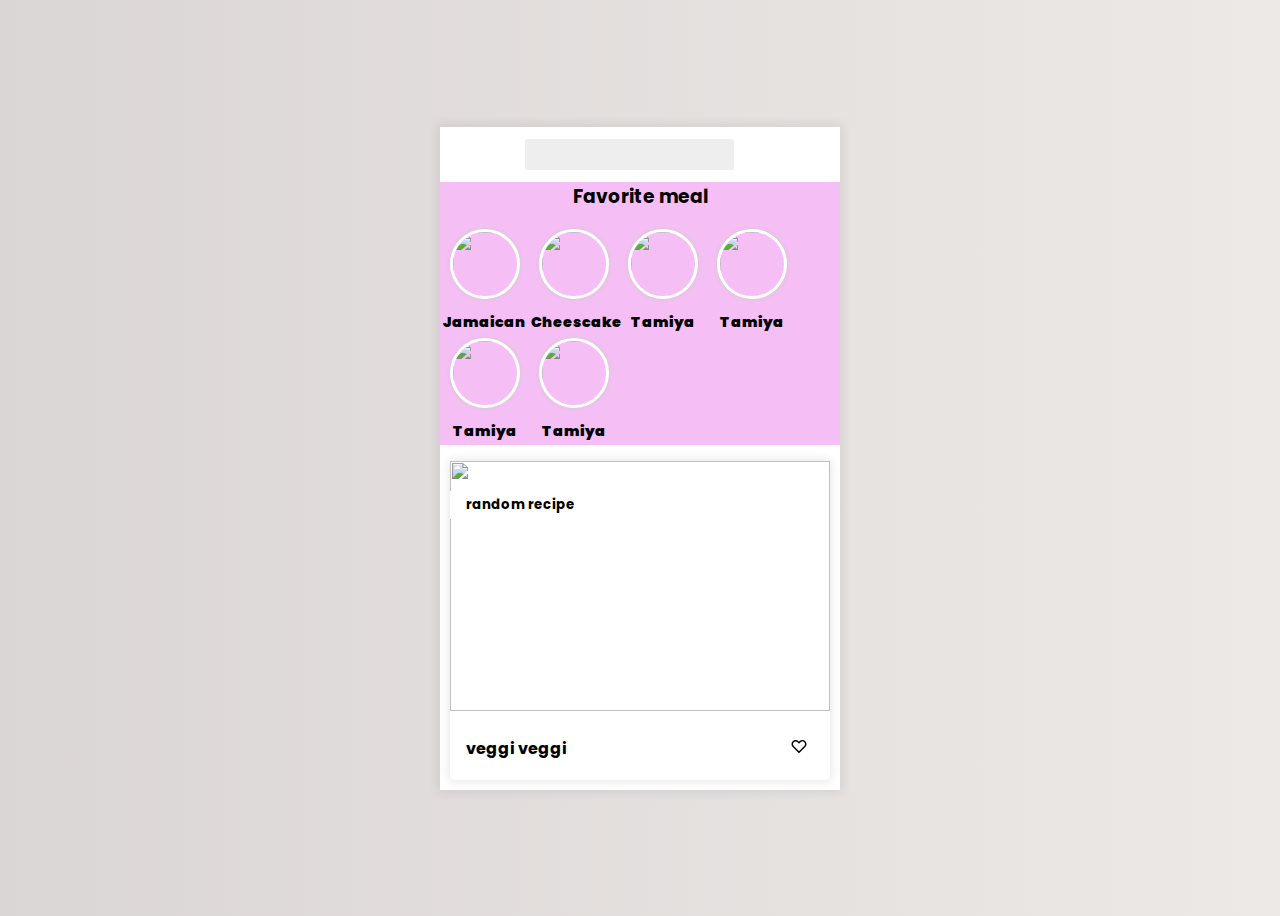
==== Recipi/index.html @ 3648c271 "done" ====
<!DOCTYPE html>
<html lang="en">
<head>
    <meta charset="UTF-8">
    <meta http-equiv="X-UA-Compatible" content="IE=edge">
    <meta name="viewport" content="width=device-width, initial-scale=1.0">
    <title>Recipie</title>
    <link rel="stylesheet" href="style.css">
</head>
<body>
    <div class="Recipy_container">
        <header>
            <input id="search_input" type="text">
            <button onclick="searchMeal()" id="search"><svg xmlns="http://www.w3.org/2000/svg" class="h-6 w-6" fill="none" viewBox="0 0 24 24" stroke="currentColor" stroke-width="2">
                <path stroke-linecap="round" stroke-linejoin="round" d="M21 21l-6-6m2-5a7 7 0 11-14 0 7 7 0 0114 0z" />
              </svg></button>
        </header>
        <div class="fav_meal">
            <h3>Favorite meal</h3>
            <ul>
                <li><img src="https://www.themealdb.com/images/media/meals/ussyxw1515364536.jpg" alt=""><span>Jamaican</span></li>
                <li><img src="https://www.themealdb.com/images/media/meals/xqrwyr1511133646.jpg" alt=""><span>Cheescake</span></li>
                <li><img src="https://www.themealdb.com/images/media/meals/n3xxd91598732796.jpg" alt=""><span>Tamiya</span></li>
                <li><img src="https://www.themealdb.com/images/media/meals/n3xxd91598732796.jpg" alt=""><span>Tamiya</span></li>
                <li><img src="https://www.themealdb.com/images/media/meals/n3xxd91598732796.jpg" alt=""><span>Tamiya</span></li>
                <li><img src="https://www.themealdb.com/images/media/meals/n3xxd91598732796.jpg" alt=""><span>Tamiya</span></li>
            </ul>
        </div>
        <div class="meals">
            
            <div class="meal_head">
                <h5 >random recipe</h5>
                <img src="https://www.themealdb.com/images/media/meals/1543774956.jpg" alt="">
            </div>
            <div class="meal_body">
                 <h4>veggi veggi</h4>
                 <button ><svg xmlns="http://www.w3.org/2000/svg" class="h-6 w-6" fill="none" viewBox="0 0 24 24" stroke="currentColor" stroke-width="2">
                    <path stroke-linecap="round" stroke-linejoin="round" d="M4.318 6.318a4.5 4.5 0 000 6.364L12 20.364l7.682-7.682a4.5 4.5 0 00-6.364-6.364L12 7.636l-1.318-1.318a4.5 4.5 0 00-6.364 0z" />
                  </svg></button>
            </div>
        </div>
    </div>
</body>
<script src="script.js"></script>
</html>
---- Recipi/style.css ----
@import url("https://fonts.googleapis.com/css2?family=Poppins:ital,wght@1,100&display=swap");
* {
  box-sizing: border-box;
}
body{
    font-family: "poppins", sans-serif;
    background: rgb(206, 202, 198); 
    background: -webkit-linear-gradient(to right, #dfdcdc, #ECE9E6); 
    background: linear-gradient(to right, #dbd6d6, #ECE9E6); 
    display: flex;
    justify-content: center;
    align-items: center;
    min-height: 100vh;
}
img {
  max-width: 100%;
}
.Recipy_container{
  background-color: white;
  width: 400px;
  box-shadow: 0 0 10px 2px #3333331a;
  overflow: hidden;

}
.Recipy_container header {
  display: flex;
  justify-content: center;
  align-items: center;
  margin: 3% 0;
}
.Recipy_container header input{
  background-color: #eee;
  border-radius: 3px;
  border: none;
 
  padding:0.5rem 1rem;
}
.Recipy_container header button{
    max-width: 40px;
    background-color: transparent;
    border: none;
    cursor: pointer;
    color: #b6b3b3;
    margin-left: 10px;
}
.fav_meal{
  padding: 0; 
  text-align: center;
  background-color: rgba(238, 147, 238, 0.596);
 
}
.fav_meal h3{
  margin: 0;
  font-weight: bold;
}
.fav_meal ul{
  display: flex;
  list-style: none;
  padding: 0;
  flex-wrap: wrap;

}
.fav_meal ul li img{
  border: 3px solid #ffffff;
  width: 70px;
  height: 70px;
  object-fit: cover;
  border-radius: 50%;
  box-shadow:0 0 5px rgb(206, 202, 198);
}
.fav_meal ul li{
  width: 85px;
  margin: 2px;
  padding: 0;
}
.fav_meal ul li span{
  font-weight: 1000;
  font-size: 0.9rem;
  margin: 0;
  padding: 0;
  
}
.meals{
 margin: 10px;
 box-shadow: 0 0 10px 2px #3333331a;
 border-radius: 5px;
}
.meal_head{
  position: relative;
}
.meal_head h5{
  position: absolute;
  top: 0.5rem;
  background-color: white;
  padding: 0.25rem 1rem;
  border-top-right-radius: 5px;
  border-bottom-right-radius: 5px;
  font-weight: bold;
}
.meal_head img{
  width: 100%;
  height: 250px;
  object-fit: cover;
}
.meal_body{
  display: flex;
  justify-content: space-between;
  align-items: center;
  padding: 1rem;
  
}
.meal_body button{
  width: 30px;
  height: 30px;
  cursor: pointer;
  border: none;
  background-color: transparent;
  font-size: 1.2rem;
}
.meal_body h4{
  margin: 0;
}
.meal_body button.active{
  color: rgb(167, 20, 235);
}
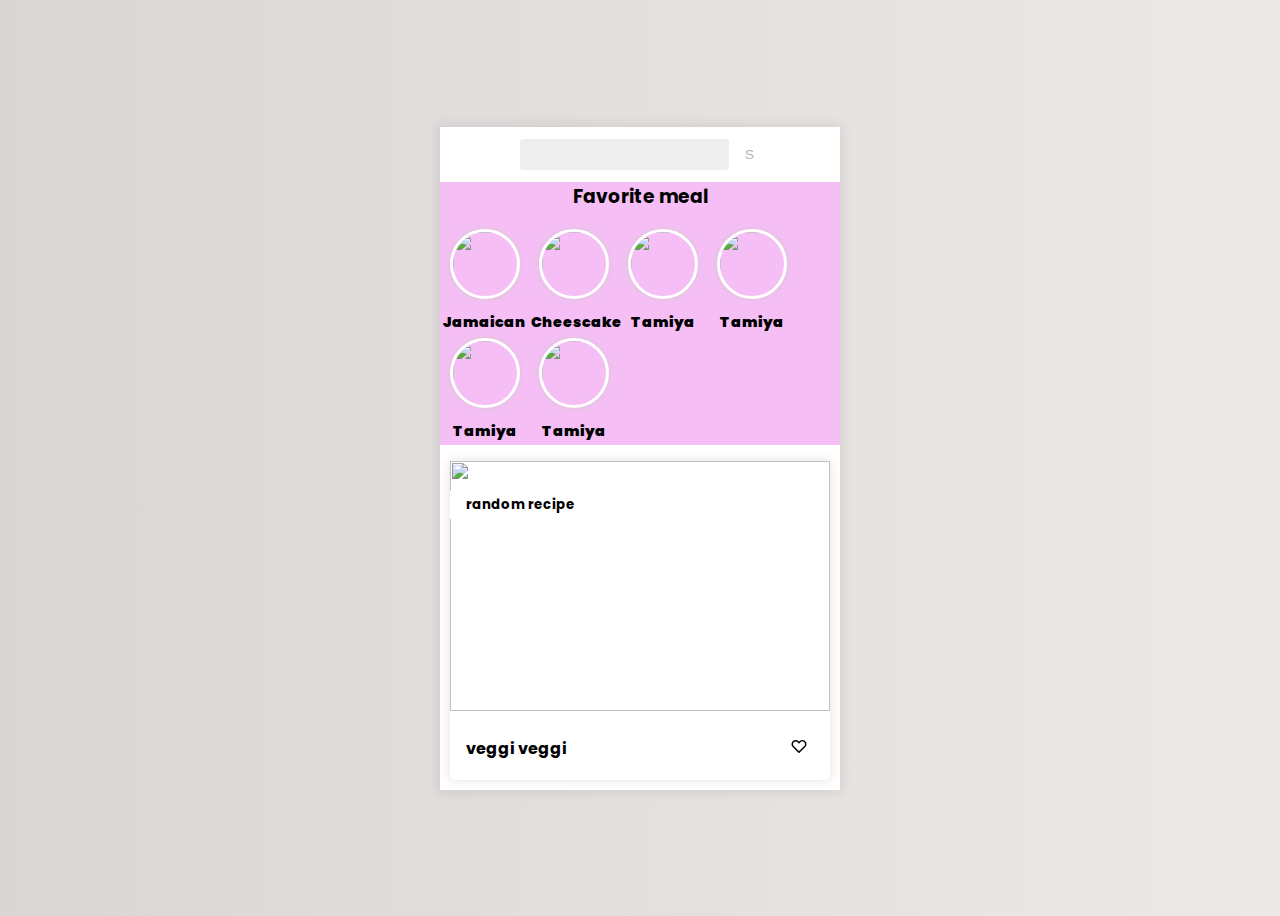
==== commit 0f6445fc: "js for recipi app" ====
--- a/Recipi/index.html
+++ b/Recipi/index.html
@@ -11,9 +11,7 @@
     <div class="Recipy_container">
         <header>
             <input id="search_input" type="text">
-            <button onclick="searchMeal()" id="search"><svg xmlns="http://www.w3.org/2000/svg" class="h-6 w-6" fill="none" viewBox="0 0 24 24" stroke="currentColor" stroke-width="2">
-                <path stroke-linecap="round" stroke-linejoin="round" d="M21 21l-6-6m2-5a7 7 0 11-14 0 7 7 0 0114 0z" />
-              </svg></button>
+            <button onclick="searchMeal()" id="search">S</button>
         </header>
         <div class="fav_meal">
             <h3>Favorite meal</h3>
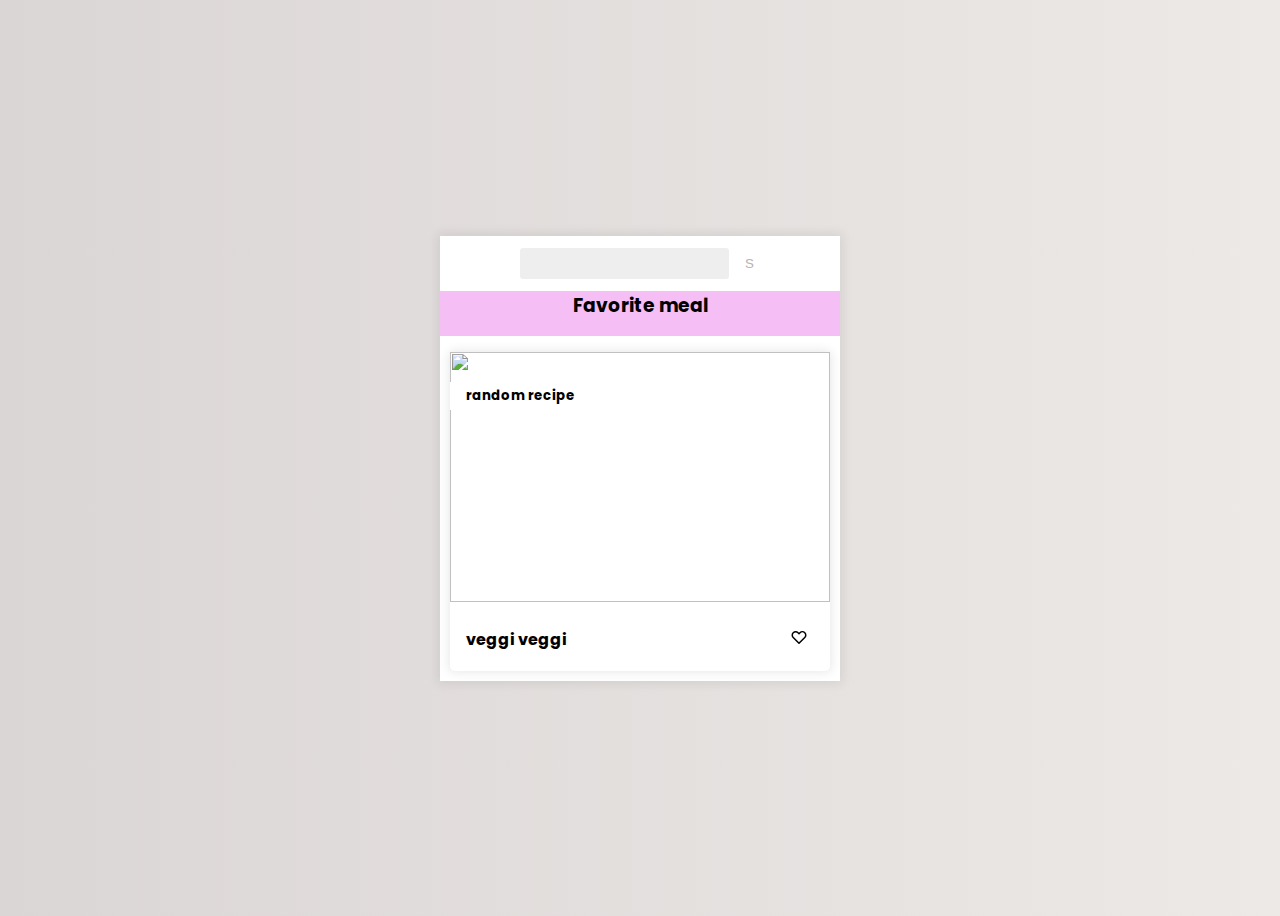
==== commit 08a610b7: "did" ====
--- a/Recipi/index.html
+++ b/Recipi/index.html
@@ -6,22 +6,17 @@
     <meta name="viewport" content="width=device-width, initial-scale=1.0">
     <title>Recipie</title>
     <link rel="stylesheet" href="style.css">
+    <link rel="stylesheet" href="https://cdnjs.cloudflare.com/ajax/libs/font-awesome/6.1.0/css/fontawesome.min.css">
 </head>
 <body>
     <div class="Recipy_container">
         <header>
             <input id="search_input" type="text">
-            <button onclick="searchMeal()" id="search">S</button>
+            <button onClick="searchMeal()" id="search">S</button>
         </header>
         <div class="fav_meal">
             <h3>Favorite meal</h3>
-            <ul>
-                <li><img src="https://www.themealdb.com/images/media/meals/ussyxw1515364536.jpg" alt=""><span>Jamaican</span></li>
-                <li><img src="https://www.themealdb.com/images/media/meals/xqrwyr1511133646.jpg" alt=""><span>Cheescake</span></li>
-                <li><img src="https://www.themealdb.com/images/media/meals/n3xxd91598732796.jpg" alt=""><span>Tamiya</span></li>
-                <li><img src="https://www.themealdb.com/images/media/meals/n3xxd91598732796.jpg" alt=""><span>Tamiya</span></li>
-                <li><img src="https://www.themealdb.com/images/media/meals/n3xxd91598732796.jpg" alt=""><span>Tamiya</span></li>
-                <li><img src="https://www.themealdb.com/images/media/meals/n3xxd91598732796.jpg" alt=""><span>Tamiya</span></li>
+            <ul class="fav_add">
             </ul>
         </div>
         <div class="meals">
--- a/Recipi/style.css
+++ b/Recipi/style.css
@@ -72,12 +72,15 @@
   width: 85px;
   margin: 2px;
   padding: 0;
+  position: relative;
 }
 .fav_meal ul li span{
   font-weight: 1000;
   font-size: 0.9rem;
+  
   margin: 0;
   padding: 0;
+  
   
 }
 .meals{
@@ -122,4 +125,21 @@
 }
 .meal_body button.active{
   color: rgb(167, 20, 235);
+}
+
+.rm_btn{
+  position: absolute;
+  top:0;
+  right: 0.5rem;
+  cursor: pointer;
+  font-weight: bold;
+  font-size: 9px;
+  border: 1px solid red;
+  display: inline-block;
+  border-radius: 100%;
+  padding: 3px;
+  opacity: 0;
+}
+.fav_meal ul li:hover .rm_btn{
+  opacity: 1;
 }